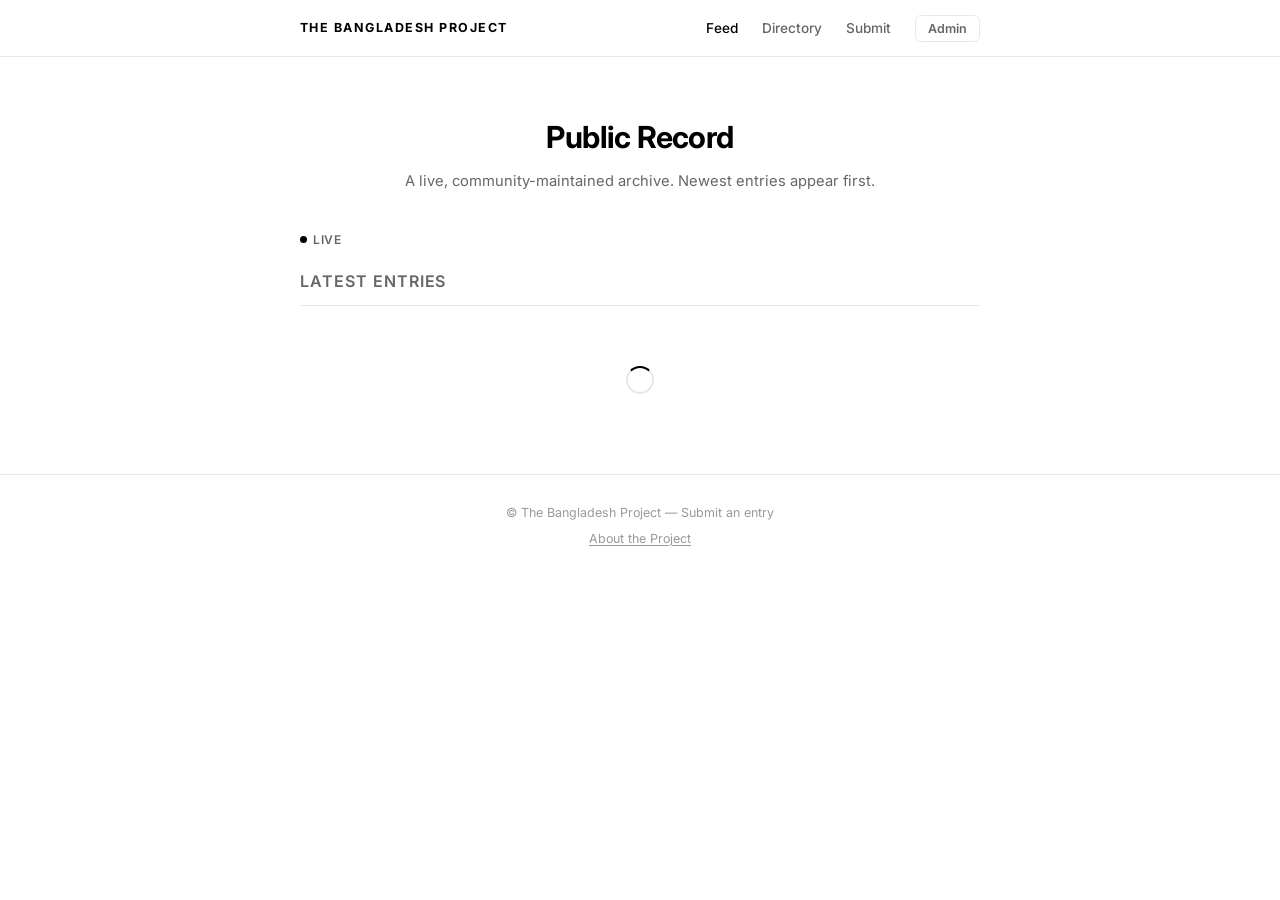
==== index.html @ 3606320d "Initial commit" ====
<!DOCTYPE html>
<html lang="en">

<head>
  <meta charset="UTF-8" />
  <meta name="viewport" content="width=device-width, initial-scale=1.0" />
  <title>The Bangladesh Project — Live Feed</title>
  <meta name="description" content="A public record. Browse the live feed or search the A–Z directory." />
  <link rel="stylesheet" href="style.css" />
</head>

<body>

  <!-- ── Navigation ─────────────────────────────────────────── -->
  <nav class="nav">
    <div class="nav-inner">
      <span class="nav-logo">The Bangladesh Project</span>
      <ul class="nav-links">
        <li><a href="index.html" class="active">Feed</a></li>
        <li><a href="directory.html">Directory</a></li>
        <li><a href="submit.html">Submit</a></li>
        <li><button class="nav-admin-btn" onclick="window.location.href='admin.html'">Admin</button></li>
      </ul>
    </div>
  </nav>

  <!-- ── Page Header ─────────────────────────────────────────── -->
  <div class="container">
    <div class="page-header">
      <h1>Public Record</h1>
      <p>A live, community-maintained archive. Newest entries appear first.</p>
    </div>

    <!-- ── Live Feed ─────────────────────────────────────────── -->
    <section id="feed">
      <div class="live-badge"><span class="live-dot"></span> Live &nbsp;<span id="live-count" style="font-size:.72rem;color:var(--subtle);font-weight:400"></span></div>
      <p class="section-title">Latest Entries</p>
      <div id="feed-list">
        <div class="loader">
          <div class="spinner"></div>
        </div>
      </div>
    </section>
  </div>

  <!-- ── Footer ────────────────────────────────────────────────── -->
  <footer>
    <div class="container" style="text-align:center">
      <div>© The Bangladesh Project &mdash; <a href="submit.html">Submit an entry</a></div>
      <div style="margin-top:6px">
        <button id="about-btn" style="background:none;border:none;font-family:inherit;font-size:inherit;color:var(--subtle);cursor:pointer;padding:0;text-decoration:underline;text-underline-offset:2px">About the Project</button>
      </div>
    </div>

  </footer>

  <!-- ── About Modal ────────────────────────────────────────── -->
  <div class="modal-overlay" id="about-overlay">
    <div class="modal" style="max-width:480px">
      <div class="modal-header">
        <div style="font-weight:700;font-size:1rem">About the Project</div>
        <button class="modal-close" id="about-close">&times;</button>
      </div>
      <div class="modal-body">
        <!-- ✏️ Edit your about text below -->
        <p style="font-size:.9rem;line-height:1.8;color:#333">
          The Bangladesh Project is a platform that documents and organizes publicly available online content, focusing
          on harmful or inappropriate behavior such as abusive comments, harassment, and misleading information.

          The purpose of the project is to keep a record of such activity in one place, making it easier to observe
          patterns and understand how this type of behavior appears and spreads online.

          Submissions are open, but all entries are reviewed before being added. Each entry represents a documented
          instance involving a specific individual and their public content.

          The project aims to create a structured archive of online behavior without unnecessary noise, keeping the
          focus on clarity and documentation.
        </p>
      </div>
    </div>
  </div>


  <!-- ── Post Detail Modal ─────────────────────────────────── -->
  <div class="modal-overlay" id="modal-overlay" role="dialog" aria-modal="true">
    <div class="modal" id="modal">
      <div class="modal-header">
        <div style="display:flex;align-items:baseline;gap:10px">
          <span
            style="font-size:.72rem;font-weight:700;letter-spacing:.06em;text-transform:uppercase;color:var(--subtle)">Entry</span>
          <span id="modal-time" style="font-size:.72rem;color:var(--subtle)"></span>
        </div>
        <button class="modal-close" id="modal-close" aria-label="Close">&times;</button>
      </div>
      <div class="modal-body">

        <!-- Name -->
        <div class="field-label">Name</div>
        <div id="modal-name" style="font-size:1.2rem;font-weight:700"></div>

        <!-- Culprit Image -->
        <div class="field-label">Culprit Image</div>
        <div class="modal-avatar-wrap" id="modal-avatar-wrap" style="display:none">
          <img class="modal-avatar" id="modal-avatar" src="" alt="" style="margin-bottom:0;cursor:zoom-in" />
        </div>
        <div id="modal-avatar-none" style="font-size:.8rem;color:var(--subtle);display:none">No image provided</div>

        <!-- Comment -->
        <div class="field-label">Comment</div>
        <div class="modal-comment" id="modal-comment"></div>

        <!-- Comment Screenshot -->
        <div class="field-label">Comment Screenshot</div>
        <div id="modal-img-wrap">
          <img class="modal-image" id="modal-img" src="" alt="comment screenshot" style="display:none;cursor:zoom-in" />
          <div id="modal-img-none" style="font-size:.8rem;color:var(--subtle);display:none">No screenshot provided</div>
        </div>

        <!-- Post Link -->
        <div class="field-label">Post Link</div>
        <div id="modal-postlink-wrap">
          <a id="modal-postlink" href="#" target="_blank" rel="noopener noreferrer" class="card-post-link"
            style="margin-top:0"></a>
          <div id="modal-postlink-none" style="font-size:.8rem;color:var(--subtle);display:none">No link provided</div>
        </div>

        <!-- Actions -->
        <div class="modal-actions" style="margin-top:20px">
          <button class="btn btn-outline btn-sm" id="copy-link-btn">🔗 Copy Link</button>
          <button class="btn btn-ghost btn-sm" id="report-btn">⚑ Report</button>
        </div>
      </div>
    </div>
  </div>

  <!-- ── Image Zoom Overlay ─────────────────────────────────── -->
  <div class="img-zoom-overlay" id="zoom-overlay">
    <img id="zoom-img" src="" alt="full size" />
  </div>

  <!-- ── Firebase ────────────────────────────────────────────── -->
  <script src="https://www.gstatic.com/firebasejs/9.22.2/firebase-app-compat.js"></script>
  <script src="https://www.gstatic.com/firebasejs/9.22.2/firebase-firestore-compat.js"></script>
  <script src="https://www.gstatic.com/firebasejs/9.22.2/firebase-auth-compat.js"></script>
  <script src="app.js"></script>

  <script>
    // ── State ───────────────────────────────────────────────────
    let currentPostId = null;
    let postsCache = {};

    // ── Feed ────────────────────────────────────────────────────
    const feedList = document.getElementById("feed-list");

    subscribeApprovedFeed(snapshot => {
      feedList.innerHTML = "";
      // Update live count
      const countEl = document.getElementById("live-count");
      if (countEl) countEl.textContent = snapshot.empty ? "" : `· ${snapshot.size} submission${snapshot.size === 1 ? "" : "s"}`;

      if (snapshot.empty) {
        feedList.innerHTML = '<p class="feed-empty">No entries yet. Be the first to <a href="submit.html">submit</a>.</p>';
        return;
      }
      snapshot.forEach(doc => {
        postsCache[doc.id] = doc.data();
        const card = buildCard(doc.id, doc.data());
        card.addEventListener("click", () => openModal(doc.id, doc.data()));
        feedList.appendChild(card);
      });
    });

    // ── Image Zoom ──────────────────────────────────────────────
    const zoomOverlay = document.getElementById("zoom-overlay");
    const zoomImg = document.getElementById("zoom-img");

    function openZoom(src) {
      zoomImg.src = src;
      zoomOverlay.classList.add("open");
    }
    function closeZoom() { zoomOverlay.classList.remove("open"); }

    zoomOverlay.addEventListener("click", closeZoom);
    document.addEventListener("keydown", e => { if (e.key === "Escape") { closeZoom(); closeModal(); } });

    // ── Modal ───────────────────────────────────────────────────
    const overlay = document.getElementById("modal-overlay");
    const closeBtn = document.getElementById("modal-close");
    const copyBtn = document.getElementById("copy-link-btn");
    const reportBtn = document.getElementById("report-btn");

    function openModal(id, data) {
      currentPostId = id;

      // Name + time
      document.getElementById("modal-name").textContent = data.name;
      document.getElementById("modal-time").textContent = formatTime(data.timestamp);

      // Culprit image
      const avatarWrap = document.getElementById("modal-avatar-wrap");
      const avatarNone = document.getElementById("modal-avatar-none");
      const avatar = document.getElementById("modal-avatar");
      if (data.image) {
        avatar.src = data.image;
        avatar.onerror = () => { avatarWrap.style.display = "none"; avatarNone.style.display = "block"; };
        avatarWrap.style.display = "inline-block";
        avatarNone.style.display = "none";
        // Zoom on click
        avatar.onclick = (e) => { e.stopPropagation(); openZoom(data.image); };
      } else {
        avatarWrap.style.display = "none";
        avatarNone.style.display = "block";
      }

      // Comment
      document.getElementById("modal-comment").textContent = data.comment;

      // Comment screenshot
      const imgEl = document.getElementById("modal-img");
      const imgNone = document.getElementById("modal-img-none");
      if (data.commentImage) {
        imgEl.src = data.commentImage;
        imgEl.style.display = "block";
        imgNone.style.display = "none";
        imgEl.onerror = () => { imgEl.style.display = "none"; imgNone.style.display = "block"; };
        imgEl.onclick = (e) => { e.stopPropagation(); openZoom(data.commentImage); };
      } else {
        imgEl.style.display = "none";
        imgNone.style.display = "block";
      }

      // Post link
      const linkEl = document.getElementById("modal-postlink");
      const linkNone = document.getElementById("modal-postlink-none");
      if (data.postLink) {
        linkEl.href = data.postLink;
        linkEl.textContent = "🔗 " + data.postLink;
        linkEl.style.display = "inline-flex";
        linkNone.style.display = "none";
      } else {
        linkEl.style.display = "none";
        linkNone.style.display = "block";
      }

      history.replaceState(null, "", `?post=${id}`);
      overlay.classList.add("open");
      document.body.style.overflow = "hidden";
    }

    function closeModal() {
      overlay.classList.remove("open");
      document.body.style.overflow = "";
      history.replaceState(null, "", window.location.pathname);
    }

    closeBtn.addEventListener("click", closeModal);
    overlay.addEventListener("click", e => { if (e.target === overlay) closeModal(); });

    copyBtn.addEventListener("click", () => {
      copyToClipboard(`${location.origin}${location.pathname}?post=${currentPostId}`);
    });

    reportBtn.addEventListener("click", async () => {
      if (!currentPostId) return;
      try {
        await reportPost(currentPostId);
        showToast("Report submitted. Thank you.");
        reportBtn.disabled = true;
        reportBtn.textContent = "✓ Reported";
      } catch { showToast("Failed to report."); }
    });

    // ── About Modal ──────────────────────────────────────────────
    const aboutOverlay = document.getElementById("about-overlay");
    const aboutClose = document.getElementById("about-close");
    document.getElementById("about-btn").addEventListener("click", () => {
      aboutOverlay.classList.add("open");
      document.body.style.overflow = "hidden";
    });
    aboutClose.addEventListener("click", () => {
      aboutOverlay.classList.remove("open");
      document.body.style.overflow = "";
    });
    aboutOverlay.addEventListener("click", e => {
      if (e.target === aboutOverlay) { aboutOverlay.classList.remove("open"); document.body.style.overflow = ""; }
    });


    // ── Deep link on load ────────────────────────────────────────
    window.addEventListener("load", () => {
      const postId = new URLSearchParams(location.search).get("post");
      if (postId) {
        setTimeout(() => {
          if (postsCache[postId]) openModal(postId, postsCache[postId]);
          else db.collection("posts").doc(postId).get()
            .then(doc => { if (doc.exists) openModal(doc.id, doc.data()); });
        }, 1500);
      }
    });
  </script>
</body>

</html>
---- style.css ----
/* ============================================================
   THE BANGLADESH PROJECT — style.css
   Design: Minimal B&W, Inter font, lots of whitespace
   ============================================================ */

@import url('https://fonts.googleapis.com/css2?family=Inter:wght@300;400;500;600;700&display=swap');

/* ── Reset & Base ─────────────────────────────────────────── */
*, *::before, *::after { box-sizing: border-box; margin: 0; padding: 0; }

:root {
  --bg:       #ffffff;
  --text:     #000000;
  --muted:    #666666;
  --subtle:   #999999;
  --card-bg:  #f5f5f5;
  --border:   #e8e8e8;
  --hover:    #f0f0f0;
  --radius:   10px;
  --shadow:   0 1px 4px rgba(0,0,0,.07);
  --shadow-h: 0 4px 16px rgba(0,0,0,.12);
  --font:     'Inter', Helvetica, Arial, sans-serif;
  --max-w:    720px;
  --transition: .18s ease;
}

html { font-size: 16px; scroll-behavior: smooth; }

body {
  font-family: var(--font);
  background: var(--bg);
  color: var(--text);
  line-height: 1.6;
  -webkit-font-smoothing: antialiased;
}

a { color: inherit; text-decoration: none; }
img { display: block; max-width: 100%; }
button { cursor: pointer; font-family: var(--font); }
input, textarea, select { font-family: var(--font); }

/* ── Layout ───────────────────────────────────────────────── */
.container {
  max-width: var(--max-w);
  margin: 0 auto;
  padding: 0 20px;
}

.wide-container {
  max-width: 1100px;
  margin: 0 auto;
  padding: 0 24px;
}

/* ── Navigation ───────────────────────────────────────────── */
.nav {
  position: sticky;
  top: 0;
  z-index: 100;
  background: rgba(255,255,255,.95);
  backdrop-filter: blur(8px);
  border-bottom: 1px solid var(--border);
}

.nav-inner {
  max-width: var(--max-w);
  margin: 0 auto;
  padding: 0 20px;
  height: 56px;
  display: flex;
  align-items: center;
  justify-content: space-between;
}

.nav-logo {
  font-size: .78rem;
  font-weight: 700;
  letter-spacing: .12em;
  text-transform: uppercase;
}

.nav-links {
  display: flex;
  gap: 24px;
  list-style: none;
}

.nav-links a {
  font-size: .85rem;
  font-weight: 500;
  color: var(--muted);
  transition: color var(--transition);
}
.nav-links a:hover, .nav-links a.active { color: var(--text); }

/* ── Page Header ──────────────────────────────────────────── */
.page-header {
  padding: 56px 0 32px;
  text-align: center;
}

.page-header h1 {
  font-size: 1.9rem;
  font-weight: 700;
  letter-spacing: -.02em;
  margin-bottom: 8px;
}

.page-header p {
  font-size: .92rem;
  color: var(--muted);
}

/* ── Section Titles ───────────────────────────────────────── */
.section-title {
  font-size: 1rem;
  font-weight: 600;
  letter-spacing: .06em;
  text-transform: uppercase;
  color: var(--muted);
  margin-bottom: 20px;
  padding-bottom: 10px;
  border-bottom: 1px solid var(--border);
}

/* ── Live Badge ───────────────────────────────────────────── */
.live-badge {
  display: inline-flex;
  align-items: center;
  gap: 6px;
  font-size: .75rem;
  font-weight: 600;
  letter-spacing: .05em;
  text-transform: uppercase;
  color: var(--muted);
  margin-bottom: 20px;
}
.live-dot {
  width: 7px; height: 7px;
  border-radius: 50%;
  background: #000;
  animation: pulse 2s infinite;
}
@keyframes pulse {
  0%, 100% { opacity: 1; }
  50%       { opacity: .3; }
}

/* ── Feed ─────────────────────────────────────────────────── */
#feed { padding-bottom: 40px; }

.feed-empty {
  text-align: center;
  padding: 60px 20px;
  color: var(--subtle);
  font-size: .9rem;
}

/* ── Post Card ────────────────────────────────────────────── */
.card {
  background: var(--bg);
  border: 1px solid var(--border);
  border-radius: var(--radius);
  padding: 20px;
  margin-bottom: 14px;
  cursor: pointer;
  transition: box-shadow var(--transition), border-color var(--transition);
}
.card:hover {
  box-shadow: var(--shadow-h);
  border-color: #ccc;
}

.card-header {
  display: flex;
  align-items: center;
  gap: 12px;
  margin-bottom: 12px;
}

.card-avatar {
  width: 44px;
  height: 44px;
  border-radius: 50%;
  object-fit: cover;
  flex-shrink: 0;
  border: 1px solid var(--border);
  background: var(--card-bg);
}

.card-avatar-placeholder {
  width: 44px;
  height: 44px;
  border-radius: 50%;
  background: var(--card-bg);
  border: 1px solid var(--border);
  flex-shrink: 0;
  display: flex;
  align-items: center;
  justify-content: center;
  font-size: 1.1rem;
  font-weight: 700;
  color: var(--muted);
}

.card-meta { flex: 1; min-width: 0; }

.card-name {
  font-size: 1rem;
  font-weight: 700;
  line-height: 1.2;
  white-space: nowrap;
  overflow: hidden;
  text-overflow: ellipsis;
}

.card-time {
  font-size: .75rem;
  color: var(--subtle);
  margin-top: 2px;
}

.card-comment {
  font-size: .9rem;
  line-height: 1.65;
  color: #222;
  white-space: pre-wrap;
  word-break: break-word;
}

.card-image {
  margin-top: 12px;
  border-radius: 8px;
  max-height: 320px;
  width: 100%;
  object-fit: cover;
  border: 1px solid var(--border);
}

/* ── A–Z Directory ────────────────────────────────────────── */
#directory {
  padding: 40px 0 60px;
  border-top: 1px solid var(--border);
  margin-top: 20px;
}

.alphabet-bar {
  display: flex;
  flex-wrap: wrap;
  gap: 4px;
  margin-bottom: 28px;
}

.alpha-btn {
  width: 34px;
  height: 34px;
  border: 1px solid var(--border);
  border-radius: 6px;
  background: var(--bg);
  font-size: .82rem;
  font-weight: 600;
  color: var(--muted);
  transition: background var(--transition), color var(--transition), border-color var(--transition);
}
.alpha-btn:hover, .alpha-btn.active {
  background: var(--text);
  color: var(--bg);
  border-color: var(--text);
}

.dir-results {
  display: grid;
  grid-template-columns: repeat(auto-fill, minmax(160px, 1fr));
  gap: 8px;
}

.dir-name-btn {
  background: var(--card-bg);
  border: 1px solid var(--border);
  border-radius: 8px;
  padding: 10px 14px;
  font-size: .85rem;
  font-weight: 500;
  text-align: left;
  color: var(--text);
  transition: background var(--transition), box-shadow var(--transition);
  overflow: hidden;
  text-overflow: ellipsis;
  white-space: nowrap;
}
.dir-name-btn:hover {
  background: var(--hover);
  box-shadow: var(--shadow);
}

.dir-empty {
  grid-column: 1/-1;
  text-align: center;
  padding: 32px;
  color: var(--subtle);
  font-size: .88rem;
}

/* ── Modal ────────────────────────────────────────────────── */
.modal-overlay {
  position: fixed;
  inset: 0;
  background: rgba(0,0,0,.45);
  z-index: 200;
  display: flex;
  align-items: center;
  justify-content: center;
  padding: 20px;
  opacity: 0;
  pointer-events: none;
  transition: opacity var(--transition);
}
.modal-overlay.open {
  opacity: 1;
  pointer-events: all;
}

.modal {
  background: var(--bg);
  border-radius: 14px;
  max-width: 560px;
  width: 100%;
  max-height: 90vh;
  overflow-y: auto;
  box-shadow: 0 20px 60px rgba(0,0,0,.2);
  transform: translateY(10px);
  transition: transform var(--transition);
}
.modal-overlay.open .modal { transform: translateY(0); }

.modal-header {
  padding: 20px 24px 0;
  display: flex;
  align-items: flex-start;
  justify-content: space-between;
  gap: 12px;
}

.modal-close {
  background: none;
  border: none;
  font-size: 1.4rem;
  color: var(--muted);
  line-height: 1;
  padding: 4px;
  flex-shrink: 0;
  transition: color var(--transition);
}
.modal-close:hover { color: var(--text); }

.modal-body { padding: 16px 24px 24px; }

.modal-avatar {
  width: 64px;
  height: 64px;
  border-radius: 50%;
  object-fit: cover;
  margin-bottom: 16px;
  border: 1px solid var(--border);
}

.modal-name { font-size: 1.3rem; font-weight: 700; margin-bottom: 4px; }

.modal-time { font-size: .78rem; color: var(--subtle); margin-bottom: 14px; }

.modal-comment {
  font-size: .92rem;
  line-height: 1.7;
  white-space: pre-wrap;
  word-break: break-word;
  color: #222;
}

.modal-image {
  width: 100%;
  border-radius: 8px;
  margin-top: 14px;
  border: 1px solid var(--border);
}

.modal-actions {
  display: flex;
  gap: 8px;
  margin-top: 20px;
  flex-wrap: wrap;
}

/* ── Buttons ──────────────────────────────────────────────── */
.btn {
  display: inline-flex;
  align-items: center;
  gap: 6px;
  padding: 9px 18px;
  border-radius: 8px;
  font-size: .84rem;
  font-weight: 600;
  border: 1px solid transparent;
  transition: background var(--transition), border-color var(--transition), color var(--transition);
}

.btn-primary {
  background: var(--text);
  color: var(--bg);
  border-color: var(--text);
}
.btn-primary:hover { background: #333; border-color: #333; }

.btn-outline {
  background: transparent;
  color: var(--text);
  border-color: var(--border);
}
.btn-outline:hover { background: var(--hover); border-color: #ccc; }

.btn-danger {
  background: transparent;
  color: #cc0000;
  border-color: #f0c0c0;
}
.btn-danger:hover { background: #fff0f0; }

.btn-ghost {
  background: none;
  border: none;
  color: var(--muted);
  padding: 8px 12px;
  font-size: .82rem;
}
.btn-ghost:hover { color: var(--text); }

.btn-sm { padding: 6px 12px; font-size: .78rem; }

/* ── Forms ────────────────────────────────────────────────── */
.form-card {
  background: var(--bg);
  border: 1px solid var(--border);
  border-radius: 14px;
  padding: 36px 40px;
  max-width: 520px;
  margin: 0 auto;
}

.form-group { margin-bottom: 20px; }

.form-group label {
  display: block;
  font-size: .84rem;
  font-weight: 600;
  margin-bottom: 6px;
  color: #333;
}

.form-group .hint {
  font-size: .76rem;
  color: var(--subtle);
  margin-top: 4px;
}

.form-control {
  width: 100%;
  padding: 10px 14px;
  border: 1px solid var(--border);
  border-radius: 8px;
  font-size: .9rem;
  color: var(--text);
  background: var(--bg);
  outline: none;
  transition: border-color var(--transition), box-shadow var(--transition);
}
.form-control:focus {
  border-color: #aaa;
  box-shadow: 0 0 0 3px rgba(0,0,0,.06);
}

textarea.form-control { resize: vertical; min-height: 110px; }

.form-optional {
  font-size: .75rem;
  color: var(--subtle);
  font-weight: 400;
  margin-left: 4px;
}

.upload-area {
  border: 1.5px dashed var(--border);
  border-radius: 8px;
  padding: 20px;
  text-align: center;
  background: var(--card-bg);
  transition: border-color var(--transition);
}
.upload-area:hover { border-color: #aaa; }
.upload-area input[type="file"] { display: none; }
.upload-label {
  font-size: .85rem;
  color: var(--muted);
  cursor: pointer;
}
.upload-preview {
  max-height: 140px;
  border-radius: 6px;
  margin: 0 auto 8px;
  object-fit: cover;
  display: none;
}

.alert {
  padding: 12px 16px;
  border-radius: 8px;
  font-size: .88rem;
  margin-bottom: 20px;
  display: none;
}
.alert-success { background: #f0f0f0; border: 1px solid #ddd; color: #111; }
.alert-error   { background: #fff0f0; border: 1px solid #f0c0c0; color: #cc0000; }
.alert.show { display: block; }

/* ── Admin Panel ──────────────────────────────────────────── */
.admin-layout {
  display: flex;
  min-height: 100vh;
}

.admin-sidebar {
  width: 220px;
  flex-shrink: 0;
  border-right: 1px solid var(--border);
  padding: 24px 0;
  position: sticky;
  top: 0;
  height: 100vh;
  overflow-y: auto;
}

.admin-sidebar-logo {
  padding: 0 20px 24px;
  font-size: .78rem;
  font-weight: 700;
  letter-spacing: .1em;
  text-transform: uppercase;
  border-bottom: 1px solid var(--border);
  margin-bottom: 12px;
}

.admin-nav { list-style: none; }



.admin-nav-btn {
  width: 100%;
  padding: 10px 20px;
  text-align: left;
  background: none;
  border: none;
  font-size: .88rem;
  font-weight: 500;
  color: var(--muted);
  transition: background var(--transition), color var(--transition);
  position: relative;
}
.admin-nav-btn:hover { background: var(--card-bg); color: var(--text); }
.admin-nav-btn.active { color: var(--text); font-weight: 700; background: var(--card-bg); }

.admin-nav-badge {
  position: absolute;
  right: 16px;
  top: 50%;
  transform: translateY(-50%);
  background: var(--text);
  color: var(--bg);
  font-size: .66rem;
  font-weight: 700;
  padding: 2px 6px;
  border-radius: 20px;
  min-width: 18px;
  text-align: center;
}

.admin-main {
  flex: 1;
  padding: 32px;
  overflow-y: auto;
}

.admin-header {
  display: flex;
  align-items: center;
  justify-content: space-between;
  margin-bottom: 28px;
}

.admin-header h1 { font-size: 1.3rem; font-weight: 700; }

.admin-search {
  display: flex;
  gap: 8px;
  margin-bottom: 20px;
}

.admin-search .form-control {
  max-width: 300px;
}

.admin-card {
  background: var(--bg);
  border: 1px solid var(--border);
  border-radius: var(--radius);
  padding: 18px 20px;
  margin-bottom: 12px;
  display: flex;
  gap: 14px;
  align-items: flex-start;
}
.admin-card:hover { box-shadow: var(--shadow); }

.admin-card-avatar {
  width: 48px;
  height: 48px;
  border-radius: 50%;
  object-fit: cover;
  flex-shrink: 0;
  border: 1px solid var(--border);
  background: var(--card-bg);
}

.admin-card-body { flex: 1; min-width: 0; }

.admin-card-name {
  font-size: .95rem;
  font-weight: 700;
  margin-bottom: 4px;
}

.admin-card-comment {
  font-size: .83rem;
  color: var(--muted);
  margin-bottom: 10px;
  white-space: pre-wrap;
  word-break: break-word;
}

.admin-card-image {
  max-height: 120px;
  border-radius: 6px;
  margin-bottom: 10px;
  object-fit: cover;
  border: 1px solid var(--border);
}

.admin-card-meta {
  font-size: .75rem;
  color: var(--subtle);
  margin-bottom: 10px;
}

.admin-card-actions { display: flex; gap: 6px; flex-wrap: wrap; }

/* Badge */
.badge {
  display: inline-block;
  padding: 2px 8px;
  border-radius: 20px;
  font-size: .7rem;
  font-weight: 600;
  text-transform: uppercase;
  letter-spacing: .04em;
}
.badge-pending  { background: #f5f5f5; color: #666; border: 1px solid #ddd; }
.badge-approved { background: #000; color: #fff; }

/* Auth screen */
.auth-screen {
  min-height: 100vh;
  display: flex;
  align-items: center;
  justify-content: center;
  padding: 20px;
}

/* ── Toast ────────────────────────────────────────────────── */
.toast-container {
  position: fixed;
  bottom: 24px;
  right: 24px;
  z-index: 500;
  display: flex;
  flex-direction: column;
  gap: 8px;
}

.toast {
  background: var(--text);
  color: var(--bg);
  padding: 12px 18px;
  border-radius: 8px;
  font-size: .85rem;
  font-weight: 500;
  box-shadow: 0 4px 16px rgba(0,0,0,.2);
  animation: slideIn .2s ease;
}

@keyframes slideIn {
  from { transform: translateX(20px); opacity: 0; }
  to   { transform: translateX(0);    opacity: 1; }
}

/* ── Loader ───────────────────────────────────────────────── */
.loader {
  display: flex;
  justify-content: center;
  padding: 40px;
}
.spinner {
  width: 28px; height: 28px;
  border: 2.5px solid var(--border);
  border-top-color: var(--text);
  border-radius: 50%;
  animation: spin .7s linear infinite;
}
@keyframes spin { to { transform: rotate(360deg); } }

/* ── Divider ──────────────────────────────────────────────── */
.divider { height: 1px; background: var(--border); margin: 32px 0; }

/* ── Footer ───────────────────────────────────────────────── */
footer {
  border-top: 1px solid var(--border);
  padding: 28px 20px;
  text-align: center;
  font-size: .78rem;
  color: var(--subtle);
}

/* ── Media queries ────────────────────────────────────────── */
@media (max-width: 640px) {
  .nav-inner { padding: 0 16px; }
  .page-header { padding: 36px 0 24px; }
  .page-header h1 { font-size: 1.5rem; }
  .form-card { padding: 24px 20px; }
  .admin-layout { flex-direction: column; }
  .admin-sidebar { width: 100%; height: auto; position: static; border-right: none; border-bottom: 1px solid var(--border); padding: 12px 0; }
  .admin-sidebar-logo { padding: 0 16px 12px; }
  .admin-nav { display: flex; overflow-x: auto; padding: 0 8px; gap: 4px; }
  .admin-nav-btn { white-space: nowrap; padding: 8px 14px; }
  .admin-nav-badge { position: static; transform: none; margin-left: 4px; }
  .admin-main { padding: 20px 16px; }
  .dir-results { grid-template-columns: repeat(auto-fill, minmax(130px, 1fr)); }
  .modal { border-radius: 0; max-height: 100vh; align-self: flex-end; }
  .modal-overlay { align-items: flex-end; padding: 0; }
}

/* ── Admin Nav Button (top-right) ─────────────────────────── */
.nav-admin-btn {
  font-size: .78rem;
  font-weight: 600;
  color: var(--muted);
  background: none;
  border: 1px solid var(--border);
  border-radius: 6px;
  padding: 5px 12px;
  cursor: pointer;
  transition: color var(--transition), border-color var(--transition), background var(--transition);
  font-family: var(--font);
}
.nav-admin-btn:hover { color: var(--text); border-color: #aaa; background: var(--hover); }

/* ── Card Post Link ───────────────────────────────────────── */
.card-post-link {
  display: inline-flex;
  align-items: center;
  gap: 5px;
  margin-top: 10px;
  font-size: .78rem;
  color: var(--muted);
  word-break: break-all;
  transition: color var(--transition);
  text-decoration: underline;
  text-underline-offset: 2px;
}
.card-post-link:hover { color: var(--text); }

/* ── Directory Page ───────────────────────────────────────── */
.directory-layout {
  display: flex;
  max-width: 820px;
  margin: 0 auto;
  padding: 0 20px;
  gap: 0;
  position: relative;
}

.dir-main { flex: 1; padding-bottom: 80px; padding-right: 36px; }

/* ── Vertical Alpha Strip (contacts-style) ────────────────── */
.alpha-strip {
  position: fixed;
  right: 8px;
  top: 50%;
  transform: translateY(-50%);
  display: flex;
  flex-direction: column;
  align-items: center;
  gap: 1px;
  z-index: 50;
  user-select: none;
  -webkit-user-select: none;
  touch-action: none;
}

.alpha-strip-letter {
  width: 22px;
  height: 22px;
  display: flex;
  align-items: center;
  justify-content: center;
  font-size: .65rem;
  font-weight: 700;
  color: var(--muted);
  border-radius: 4px;
  cursor: pointer;
  transition: background var(--transition), color var(--transition), transform .1s ease;
  position: relative;
}
.alpha-strip-letter:hover,
.alpha-strip-letter.touching {
  background: var(--text);
  color: var(--bg);
  transform: scale(1.15);
}

/* Floating letter bubble shown while dragging */
.alpha-bubble {
  position: fixed;
  right: 50px;
  width: 52px;
  height: 52px;
  border-radius: 50% 50% 50% 0;
  background: var(--text);
  color: var(--bg);
  display: flex;
  align-items: center;
  justify-content: center;
  font-size: 1.4rem;
  font-weight: 700;
  pointer-events: none;
  z-index: 300;
  transform: scale(0);
  transition: transform .15s cubic-bezier(.34,1.56,.64,1), top .08s ease;
  box-shadow: 0 4px 16px rgba(0,0,0,.25);
}
.alpha-bubble.visible { transform: scale(1); }

/* ── Directory Letter Section ─────────────────────────────── */
.dir-letter-section { margin-bottom: 8px; }

.dir-letter-header {
  position: sticky;
  top: 56px;  /* below nav */
  background: var(--bg);
  padding: 10px 0 6px;
  font-size: 1.1rem;
  font-weight: 800;
  border-bottom: 2px solid var(--text);
  margin-bottom: 8px;
  z-index: 10;
  letter-spacing: -.01em;
}

.dir-name-row {
  display: flex;
  align-items: center;
  gap: 10px;
  padding: 10px 12px;
  border-radius: 8px;
  cursor: pointer;
  transition: background var(--transition);
}
.dir-name-row:hover { background: var(--card-bg); }

.dir-name-avatar {
  width: 36px;
  height: 36px;
  border-radius: 50%;
  object-fit: cover;
  flex-shrink: 0;
  border: 1px solid var(--border);
  background: var(--card-bg);
}
.dir-name-initial {
  width: 36px;
  height: 36px;
  border-radius: 50%;
  background: var(--card-bg);
  border: 1px solid var(--border);
  flex-shrink: 0;
  display: flex;
  align-items: center;
  justify-content: center;
  font-weight: 700;
  font-size: .9rem;
  color: var(--muted);
}

.dir-name-text {
  font-size: .9rem;
  font-weight: 500;
  flex: 1;
}
.dir-name-count {
  font-size: .72rem;
  color: var(--subtle);
}

.dir-empty-letter {
  padding: 8px 12px;
  font-size: .82rem;
  color: var(--subtle);
}

/* search in directory */
.dir-search-wrap {
  position: sticky;
  top: 56px;
  z-index: 20;
  background: var(--bg);
  padding: 12px 0;
  margin-bottom: 8px;
  border-bottom: 1px solid var(--border);
}
.dir-search-wrap .form-control {
  max-width: 100%;
  background: var(--card-bg);
  border-color: var(--border);
}

@media (max-width: 640px) {
  .alpha-strip { right: 4px; }
  .alpha-strip-letter { width: 16px; height: 16px; font-size: .55rem; }
  .alpha-bubble { right: 32px; }
  .dir-main { padding-right: 28px; }
}

/* ── Modal Field Labels ───────────────────────────────────── */
.field-label {
  font-size: .68rem;
  font-weight: 700;
  letter-spacing: .08em;
  text-transform: uppercase;
  color: var(--subtle);
  margin-bottom: 4px;
  margin-top: 16px;
}
.field-label:first-child { margin-top: 0; }

/* ── Culprit Avatar — clickable ───────────────────────────── */
.modal-avatar-wrap {
  display: inline-block;
  cursor: zoom-in;
  position: relative;
}
.modal-avatar-wrap::after {
  content: "⊕";
  position: absolute;
  bottom: 2px;
  right: 2px;
  font-size: .7rem;
  background: var(--text);
  color: var(--bg);
  border-radius: 50%;
  width: 16px;
  height: 16px;
  display: flex;
  align-items: center;
  justify-content: center;
  opacity: 0;
  transition: opacity var(--transition);
}
.modal-avatar-wrap:hover::after { opacity: 1; }

/* ── Image Zoom Overlay (Instagram style) ─────────────────── */
.img-zoom-overlay {
  position: fixed;
  inset: 0;
  background: rgba(0,0,0,.92);
  z-index: 400;
  display: flex;
  align-items: center;
  justify-content: center;
  padding: 20px;
  opacity: 0;
  pointer-events: none;
  transition: opacity .2s ease;
  cursor: zoom-out;
}
.img-zoom-overlay.open {
  opacity: 1;
  pointer-events: all;
}
.img-zoom-overlay img {
  max-width: 94vw;
  max-height: 94vh;
  object-fit: contain;
  border-radius: 4px;
  box-shadow: 0 8px 40px rgba(0,0,0,.6);
  transform: scale(.92);
  transition: transform .2s cubic-bezier(.34,1.56,.64,1);
}
.img-zoom-overlay.open img { transform: scale(1); }

/* ── About Section (footer) ──────────────────────────────── */
.about-section {
  border-top: 1px solid var(--border);
  padding: 48px 20px 60px;
  max-width: var(--max-w);
  margin: 0 auto;
}
.about-section h2 {
  font-size: 1rem;
  font-weight: 700;
  letter-spacing: .06em;
  text-transform: uppercase;
  color: var(--muted);
  margin-bottom: 14px;
}
.about-section p {
  font-size: .88rem;
  line-height: 1.75;
  color: #444;
  max-width: 520px;
}
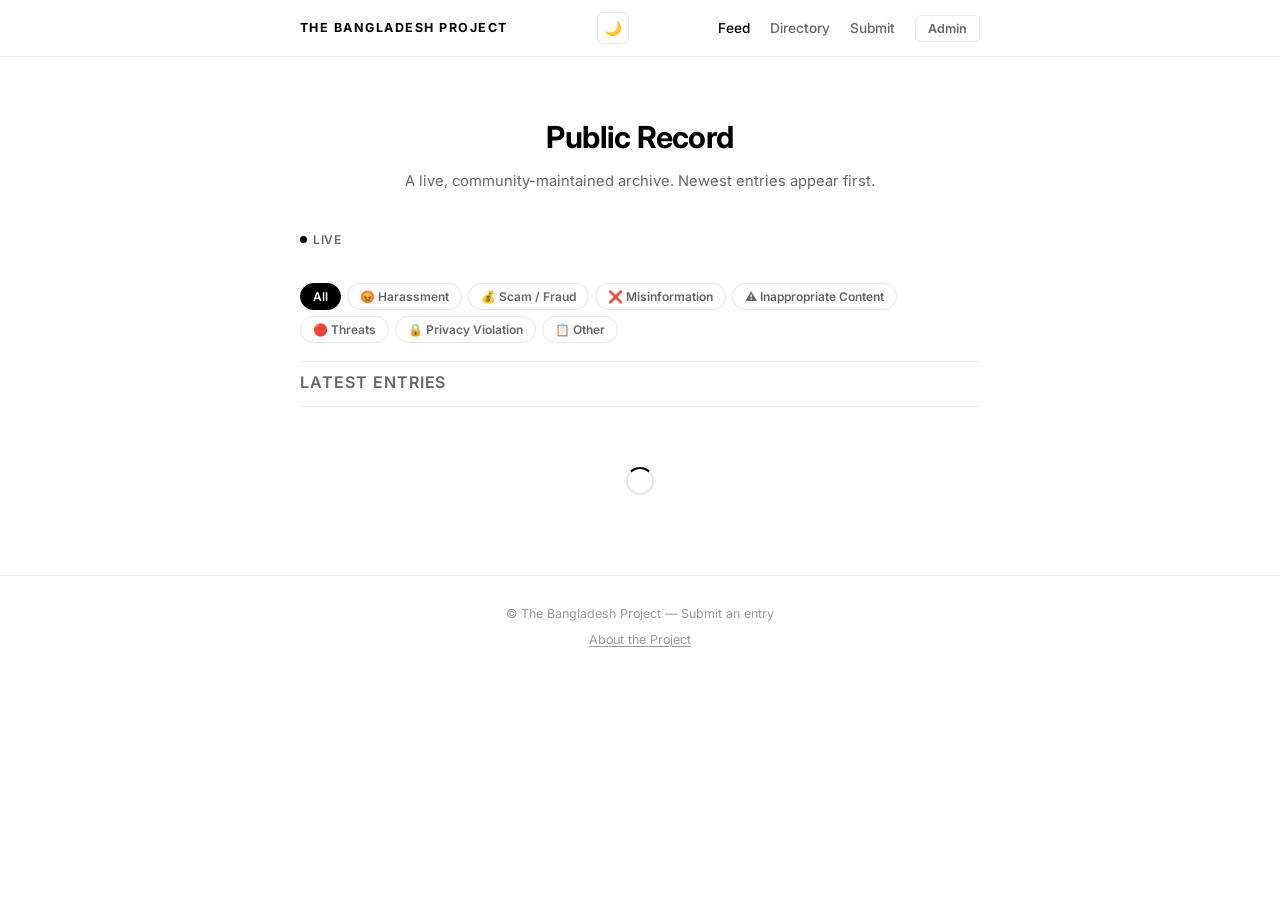
==== commit 2bb36cc9: "Website Revamp - lots of new features added" ====
--- a/index.html
+++ b/index.html
@@ -1,303 +1,489 @@
 <!DOCTYPE html>
 <html lang="en">
-
 <head>
   <meta charset="UTF-8" />
   <meta name="viewport" content="width=device-width, initial-scale=1.0" />
   <title>The Bangladesh Project — Live Feed</title>
   <meta name="description" content="A public record. Browse the live feed or search the A–Z directory." />
   <link rel="stylesheet" href="style.css" />
+  <script>
+    // apply theme immediately to prevent flash
+    (function(){ document.documentElement.setAttribute("data-theme", localStorage.getItem("tbp-theme")||"light"); })();
+  </script>
 </head>
-
 <body>
 
-  <!-- ── Navigation ─────────────────────────────────────────── -->
-  <nav class="nav">
-    <div class="nav-inner">
-      <span class="nav-logo">The Bangladesh Project</span>
-      <ul class="nav-links">
-        <li><a href="index.html" class="active">Feed</a></li>
-        <li><a href="directory.html">Directory</a></li>
-        <li><a href="submit.html">Submit</a></li>
-        <li><button class="nav-admin-btn" onclick="window.location.href='admin.html'">Admin</button></li>
-      </ul>
-    </div>
-  </nav>
-
-  <!-- ── Page Header ─────────────────────────────────────────── -->
-  <div class="container">
-    <div class="page-header">
-      <h1>Public Record</h1>
-      <p>A live, community-maintained archive. Newest entries appear first.</p>
-    </div>
-
-    <!-- ── Live Feed ─────────────────────────────────────────── -->
-    <section id="feed">
-      <div class="live-badge"><span class="live-dot"></span> Live &nbsp;<span id="live-count" style="font-size:.72rem;color:var(--subtle);font-weight:400"></span></div>
-      <p class="section-title">Latest Entries</p>
-      <div id="feed-list">
-        <div class="loader">
-          <div class="spinner"></div>
+<!-- ── Navigation ─────────────────────────────────────────── -->
+<nav class="nav">
+  <div class="nav-inner">
+    <span class="nav-logo">The Bangladesh Project</span>
+    <div style="display:flex;align-items:center;gap:8px">
+      <button class="theme-toggle-btn" id="theme-toggle" onclick="toggleTheme()" aria-label="Toggle theme">🌙</button>
+      <button class="nav-hamburger" id="hamburger" aria-label="Menu" onclick="toggleNav()">☰</button>
+    </div>
+    <ul class="nav-links" id="nav-links">
+      <li><a href="index.html" class="active">Feed</a></li>
+      <li><a href="directory.html">Directory</a></li>
+      <li><a href="submit.html">Submit</a></li>
+      <li><button class="nav-admin-btn" onclick="window.location.href='admin.html'">Admin</button></li>
+    </ul>
+  </div>
+</nav>
+
+<!-- ── Page Header ─────────────────────────────────────────── -->
+<div class="container">
+  <div class="page-header">
+    <h1>Public Record</h1>
+    <p>A live, community-maintained archive. Newest entries appear first.</p>
+  </div>
+
+  <!-- ── Live Feed ─────────────────────────────────────────── -->
+  <section id="feed">
+    <div class="live-badge">
+      <span class="live-dot"></span> Live &nbsp;
+      <span id="live-count" style="font-size:.72rem;color:var(--subtle);font-weight:400"></span>
+    </div>
+
+    <!-- Tag filter bar -->
+    <div class="tag-filter-bar" id="tag-filter-bar">
+      <button class="tag-filter-btn active" data-tag="all">All</button>
+    </div>
+
+    <p class="section-title">Latest Entries</p>
+    <div id="feed-list">
+      <div class="loader"><div class="spinner"></div></div>
+    </div>
+  </section>
+</div>
+
+<!-- ── Footer ────────────────────────────────────────────────── -->
+<footer>
+  <div class="container" style="text-align:center">
+    <div>© The Bangladesh Project &mdash; <a href="submit.html">Submit an entry</a></div>
+    <div style="margin-top:6px">
+      <button id="about-btn" style="background:none;border:none;font-family:inherit;font-size:inherit;color:var(--subtle);cursor:pointer;padding:0;text-decoration:underline;text-underline-offset:2px">About the Project</button>
+    </div>
+  </div>
+</footer>
+
+<!-- ── About Modal ────────────────────────────────────────── -->
+<div class="modal-overlay" id="about-overlay">
+  <div class="modal" style="max-width:480px">
+    <div class="modal-header">
+      <div style="font-weight:700;font-size:1rem">About the Project</div>
+      <button class="modal-close" id="about-close">&times;</button>
+    </div>
+    <div class="modal-body">
+      <p style="font-size:.9rem;line-height:1.8;color:#333">
+        The Bangladesh Project is a platform that documents and organizes publicly available online content, focusing
+        on harmful or inappropriate behavior such as abusive comments, harassment, and misleading information.
+        The purpose of the project is to keep a record of such activity in one place, making it easier to observe
+        patterns and understand how this type of behavior appears and spreads online.
+        Submissions are open, but all entries are reviewed before being added. Each entry represents a documented
+        instance involving a specific individual and their public content.
+        The project aims to create a structured archive of online behavior without unnecessary noise, keeping the
+        focus on clarity and documentation.
+      </p>
+    </div>
+  </div>
+</div>
+
+<!-- ── Post Detail Modal ─────────────────────────────────── -->
+<div class="modal-overlay" id="modal-overlay" role="dialog" aria-modal="true">
+  <div class="modal" id="modal">
+    <div class="modal-header">
+      <div style="display:flex;align-items:baseline;gap:10px">
+        <span style="font-size:.72rem;font-weight:700;letter-spacing:.06em;text-transform:uppercase;color:var(--subtle)">Entry</span>
+        <span id="modal-time" style="font-size:.72rem;color:var(--subtle)"></span>
+      </div>
+      <button class="modal-close" id="modal-close" aria-label="Close">&times;</button>
+    </div>
+    <div class="modal-body">
+
+      <!-- Name -->
+      <div class="field-label">Name</div>
+      <div id="modal-name" style="font-size:1.2rem;font-weight:700"></div>
+
+      <!-- Profile Link -->
+      <div class="field-label">Profile Link</div>
+      <div id="modal-profilelink-wrap">
+        <a id="modal-profilelink" href="#" target="_blank" rel="noopener noreferrer" class="card-post-link" style="margin-top:0"></a>
+        <div id="modal-profilelink-none" style="font-size:.8rem;color:var(--subtle);display:none">No link provided</div>
+      </div>
+
+      <!-- Tag -->
+      <div class="field-label">Category</div>
+      <div id="modal-tag-wrap" style="margin-bottom:2px"></div>
+
+      <!-- Culprit Image -->
+      <div class="field-label">Culprit Image</div>
+      <div class="modal-avatar-wrap" id="modal-avatar-wrap" style="display:none">
+        <img class="modal-avatar" id="modal-avatar" src="" alt="" style="margin-bottom:0;cursor:zoom-in" />
+      </div>
+      <div id="modal-avatar-none" style="font-size:.8rem;color:var(--subtle);display:none">No image provided</div>
+
+      <!-- Comment -->
+      <div class="field-label">Comment</div>
+      <div class="modal-comment" id="modal-comment"></div>
+
+      <!-- Comment Screenshot -->
+      <div class="field-label">Comment Screenshot</div>
+      <div id="modal-img-wrap">
+        <img class="modal-image" id="modal-img" src="" alt="comment screenshot" style="display:none;cursor:zoom-in" />
+        <div id="modal-img-none" style="font-size:.8rem;color:var(--subtle);display:none">No screenshot provided</div>
+      </div>
+
+      <!-- Post Link -->
+      <div class="field-label">Post Link</div>
+      <div id="modal-postlink-wrap">
+        <a id="modal-postlink" href="#" target="_blank" rel="noopener noreferrer" class="card-post-link" style="margin-top:0"></a>
+        <div id="modal-postlink-none" style="font-size:.8rem;color:var(--subtle);display:none">No link provided</div>
+      </div>
+
+      <!-- Actions -->
+      <div class="modal-actions" style="margin-top:20px">
+        <button class="btn btn-outline btn-sm" id="copy-link-btn">🔗 Copy Link</button>
+        <button class="btn btn-ghost btn-sm" id="report-btn">⚑ Report</button>
+      </div>
+
+      <!-- Comments Section -->
+      <div class="comments-section" id="comments-section">
+        <div class="comments-header">Comments</div>
+        <div id="comments-list"><div class="comments-loader"><div class="spinner" style="width:20px;height:20px;border-width:2px"></div></div></div>
+
+        <!-- Auth / input -->
+        <div class="comment-input-section">
+          <!-- Not signed in -->
+          <div class="comment-auth-prompt" id="comment-auth-prompt">
+            <span>Sign in with Google to leave a comment</span>
+            <button class="btn btn-outline btn-sm" id="google-signin-btn">Sign in with Google</button>
+          </div>
+          <!-- Signed in -->
+          <div id="comment-form-wrap" style="display:none">
+            <div class="comment-user-row">
+              <img id="comment-user-photo" src="" alt="" class="comment-avatar" style="width:32px;height:32px" onerror="this.style.display='none'" />
+              <div class="comment-textarea-wrap">
+                <textarea id="comment-input" placeholder="Add a comment…" maxlength="1000"></textarea>
+                <div class="comment-actions-row">
+                  <span class="comment-signed-as" id="comment-user-name"></span>
+                  <div style="display:flex;gap:6px">
+                    <button class="btn btn-ghost btn-sm" id="sign-out-comment-btn">Sign out</button>
+                    <button class="btn btn-primary btn-sm" id="post-comment-btn">Post</button>
+                  </div>
+                </div>
+              </div>
+            </div>
+          </div>
         </div>
       </div>
-    </section>
+
+    </div>
   </div>
-
-  <!-- ── Footer ────────────────────────────────────────────────── -->
-  <footer>
-    <div class="container" style="text-align:center">
-      <div>© The Bangladesh Project &mdash; <a href="submit.html">Submit an entry</a></div>
-      <div style="margin-top:6px">
-        <button id="about-btn" style="background:none;border:none;font-family:inherit;font-size:inherit;color:var(--subtle);cursor:pointer;padding:0;text-decoration:underline;text-underline-offset:2px">About the Project</button>
-      </div>
-    </div>
-
-  </footer>
-
-  <!-- ── About Modal ────────────────────────────────────────── -->
-  <div class="modal-overlay" id="about-overlay">
-    <div class="modal" style="max-width:480px">
-      <div class="modal-header">
-        <div style="font-weight:700;font-size:1rem">About the Project</div>
-        <button class="modal-close" id="about-close">&times;</button>
-      </div>
-      <div class="modal-body">
-        <!-- ✏️ Edit your about text below -->
-        <p style="font-size:.9rem;line-height:1.8;color:#333">
-          The Bangladesh Project is a platform that documents and organizes publicly available online content, focusing
-          on harmful or inappropriate behavior such as abusive comments, harassment, and misleading information.
-
-          The purpose of the project is to keep a record of such activity in one place, making it easier to observe
-          patterns and understand how this type of behavior appears and spreads online.
-
-          Submissions are open, but all entries are reviewed before being added. Each entry represents a documented
-          instance involving a specific individual and their public content.
-
-          The project aims to create a structured archive of online behavior without unnecessary noise, keeping the
-          focus on clarity and documentation.
-        </p>
-      </div>
-    </div>
-  </div>
-
-
-  <!-- ── Post Detail Modal ─────────────────────────────────── -->
-  <div class="modal-overlay" id="modal-overlay" role="dialog" aria-modal="true">
-    <div class="modal" id="modal">
-      <div class="modal-header">
-        <div style="display:flex;align-items:baseline;gap:10px">
-          <span
-            style="font-size:.72rem;font-weight:700;letter-spacing:.06em;text-transform:uppercase;color:var(--subtle)">Entry</span>
-          <span id="modal-time" style="font-size:.72rem;color:var(--subtle)"></span>
+</div>
+
+<!-- ── Image Zoom Overlay ─────────────────────────────────── -->
+<div class="img-zoom-overlay" id="zoom-overlay">
+  <img id="zoom-img" src="" alt="full size" />
+</div>
+
+<!-- ── Firebase ────────────────────────────────────────────── -->
+<script src="https://www.gstatic.com/firebasejs/9.22.2/firebase-app-compat.js"></script>
+<script src="https://www.gstatic.com/firebasejs/9.22.2/firebase-firestore-compat.js"></script>
+<script src="https://www.gstatic.com/firebasejs/9.22.2/firebase-auth-compat.js"></script>
+<script src="app.js"></script>
+
+<script>
+// ── Theme init ──────────────────────────────────────────────
+applyTheme();
+
+// ── Nav hamburger ───────────────────────────────────────────
+function toggleNav() {
+  document.getElementById("nav-links").classList.toggle("open");
+}
+document.addEventListener("click", e => {
+  const links  = document.getElementById("nav-links");
+  const burger = document.getElementById("hamburger");
+  if (links.classList.contains("open") && !links.contains(e.target) && e.target !== burger) {
+    links.classList.remove("open");
+  }
+});
+
+// ── Tag filter bar ──────────────────────────────────────────
+const filterBar = document.getElementById("tag-filter-bar");
+TAGS.forEach(t => {
+  const btn = document.createElement("button");
+  btn.className    = "tag-filter-btn";
+  btn.dataset.tag  = t.id;
+  btn.textContent  = `${t.emoji} ${t.label}`;
+  filterBar.appendChild(btn);
+});
+filterBar.addEventListener("click", e => {
+  const btn = e.target.closest(".tag-filter-btn");
+  if (!btn) return;
+  document.querySelectorAll(".tag-filter-btn").forEach(b => b.classList.remove("active"));
+  btn.classList.add("active");
+  switchFeed(btn.dataset.tag);
+});
+
+// ── Feed subscription ───────────────────────────────────────
+let currentPostId  = null;
+let postsCache     = {};
+let feedUnsub      = null;
+let commentsUnsub  = null;
+
+const feedList = document.getElementById("feed-list");
+
+function switchFeed(tag) {
+  if (feedUnsub) feedUnsub();
+  feedList.innerHTML = '<div class="loader"><div class="spinner"></div></div>';
+  const handler = snapshot => {
+    feedList.innerHTML = "";
+    const countEl = document.getElementById("live-count");
+    if (countEl) countEl.textContent = snapshot.empty ? "" : `· ${snapshot.size} submission${snapshot.size === 1 ? "" : "s"}`;
+    if (snapshot.empty) {
+      feedList.innerHTML = '<p class="feed-empty">No entries found.</p>';
+      return;
+    }
+    snapshot.forEach(doc => {
+      postsCache[doc.id] = doc.data();
+      const card = buildCard(doc.id, doc.data());
+      card.addEventListener("click", () => openModal(doc.id, doc.data()));
+      feedList.appendChild(card);
+    });
+  };
+  feedUnsub = (tag === "all")
+    ? subscribeApprovedFeed(handler)
+    : subscribeApprovedByTag(tag, handler);
+}
+switchFeed("all");
+
+// ── Image Zoom ──────────────────────────────────────────────
+const zoomOverlay = document.getElementById("zoom-overlay");
+const zoomImg     = document.getElementById("zoom-img");
+function openZoom(src) { zoomImg.src = src; zoomOverlay.classList.add("open"); }
+function closeZoom()   { zoomOverlay.classList.remove("open"); }
+zoomOverlay.addEventListener("click", closeZoom);
+document.addEventListener("keydown", e => { if (e.key === "Escape") { closeZoom(); closeModal(); closeAbout(); } });
+
+// ── Modal ───────────────────────────────────────────────────
+const overlay   = document.getElementById("modal-overlay");
+const closeBtn  = document.getElementById("modal-close");
+const copyBtn   = document.getElementById("copy-link-btn");
+const reportBtn = document.getElementById("report-btn");
+
+function openModal(id, data) {
+  currentPostId = id;
+
+  // Name + time
+  document.getElementById("modal-name").textContent = data.name;
+  document.getElementById("modal-time").textContent = formatTime(data.timestamp);
+
+  // Profile link
+  const profileLinkEl   = document.getElementById("modal-profilelink");
+  const profileLinkNone = document.getElementById("modal-profilelink-none");
+  if (data.profileLink) {
+    profileLinkEl.href = data.profileLink;
+    profileLinkEl.textContent = "👤 " + data.profileLink;
+    profileLinkEl.style.display = "inline-flex";
+    profileLinkNone.style.display = "none";
+  } else {
+    profileLinkEl.style.display = "none";
+    profileLinkNone.style.display = "block";
+  }
+
+  // Tag
+  const tagWrap = document.getElementById("modal-tag-wrap");
+  if (data.tag) {
+    const t = getTagInfo(data.tag);
+    tagWrap.innerHTML = `<span class="tag-badge tag-${esc(t.id)}">${t.emoji} ${esc(t.label)}</span>`;
+  } else {
+    tagWrap.innerHTML = `<span style="font-size:.8rem;color:var(--subtle)">Uncategorised</span>`;
+  }
+
+  // Avatar
+  const avatarWrap = document.getElementById("modal-avatar-wrap");
+  const avatarNone = document.getElementById("modal-avatar-none");
+  const avatar     = document.getElementById("modal-avatar");
+  if (data.image) {
+    avatar.src = data.image;
+    avatar.onerror = () => { avatarWrap.style.display = "none"; avatarNone.style.display = "block"; };
+    avatarWrap.style.display = "inline-block";
+    avatarNone.style.display = "none";
+    avatar.onclick = e => { e.stopPropagation(); openZoom(data.image); };
+  } else {
+    avatarWrap.style.display = "none";
+    avatarNone.style.display = "block";
+  }
+
+  // Comment
+  document.getElementById("modal-comment").textContent = data.comment;
+
+  // Screenshot
+  const imgEl   = document.getElementById("modal-img");
+  const imgNone = document.getElementById("modal-img-none");
+  if (data.commentImage) {
+    imgEl.src = data.commentImage;
+    imgEl.style.display = "block";
+    imgNone.style.display = "none";
+    imgEl.onerror = () => { imgEl.style.display = "none"; imgNone.style.display = "block"; };
+    imgEl.onclick = e => { e.stopPropagation(); openZoom(data.commentImage); };
+  } else {
+    imgEl.style.display = "none";
+    imgNone.style.display = "block";
+  }
+
+  // Post link
+  const linkEl   = document.getElementById("modal-postlink");
+  const linkNone = document.getElementById("modal-postlink-none");
+  if (data.postLink) {
+    linkEl.href = data.postLink;
+    linkEl.textContent = "🔗 " + data.postLink;
+    linkEl.style.display = "inline-flex";
+    linkNone.style.display = "none";
+  } else {
+    linkEl.style.display = "none";
+    linkNone.style.display = "block";
+  }
+
+  // Report button state
+  reportBtn.disabled   = false;
+  reportBtn.textContent = "⚑ Report";
+
+  // Load comments
+  loadComments(id);
+
+  history.replaceState(null, "", `?post=${id}`);
+  overlay.classList.add("open");
+  document.body.style.overflow = "hidden";
+}
+
+function closeModal() {
+  overlay.classList.remove("open");
+  document.body.style.overflow = "";
+  history.replaceState(null, "", window.location.pathname);
+  if (commentsUnsub) { commentsUnsub(); commentsUnsub = null; }
+}
+
+closeBtn.addEventListener("click", closeModal);
+overlay.addEventListener("click", e => { if (e.target === overlay) closeModal(); });
+
+copyBtn.addEventListener("click", () => {
+  copyToClipboard(`${location.origin}${location.pathname}?post=${currentPostId}`);
+});
+
+reportBtn.addEventListener("click", async () => {
+  if (!currentPostId) return;
+  if (!currentUser) {
+    showToast("Sign in with Google to report a post.");
+    // scroll to sign-in section inside modal
+    document.getElementById("comment-auth-prompt").scrollIntoView({ behavior: "smooth", block: "center" });
+    return;
+  }
+  try {
+    await reportPost(currentPostId);
+    showToast("Report submitted.");
+    reportBtn.disabled = true;
+    reportBtn.textContent = "✓ Reported";
+  } catch { showToast("Failed to report."); }
+});
+
+// ── Comments ────────────────────────────────────────────────
+let currentUser = null;
+auth.onAuthStateChanged(user => {
+  currentUser = user;
+  updateCommentUI();
+});
+
+function updateCommentUI() {
+  const prompt   = document.getElementById("comment-auth-prompt");
+  const formWrap = document.getElementById("comment-form-wrap");
+  if (!prompt || !formWrap) return;
+  if (currentUser) {
+    prompt.style.display   = "none";
+    formWrap.style.display = "block";
+    const photo = document.getElementById("comment-user-photo");
+    const name  = document.getElementById("comment-user-name");
+    if (photo) photo.src = currentUser.photoURL || "";
+    if (name)  name.textContent = currentUser.displayName || currentUser.email;
+  } else {
+    prompt.style.display   = "flex";
+    formWrap.style.display = "none";
+  }
+}
+
+document.getElementById("google-signin-btn").addEventListener("click", () => {
+  signInWithGoogle().catch(err => showToast("Sign-in failed: " + err.message));
+});
+
+document.getElementById("sign-out-comment-btn").addEventListener("click", () => {
+  signOut().then(() => showToast("Signed out."));
+});
+
+document.getElementById("post-comment-btn").addEventListener("click", async () => {
+  const input = document.getElementById("comment-input");
+  const text  = input.value.trim();
+  if (!text) { showToast("Please write something first."); return; }
+  if (!currentPostId) return;
+  try {
+    await addComment(currentPostId, text);
+    input.value = "";
+    showToast("Comment posted!");
+  } catch (err) { showToast("Failed: " + err.message); }
+});
+
+function loadComments(postId) {
+  const list = document.getElementById("comments-list");
+  list.innerHTML = '<div class="comments-loader"><div class="spinner" style="width:20px;height:20px;border-width:2px"></div></div>';
+  if (commentsUnsub) commentsUnsub();
+  commentsUnsub = subscribeComments(postId, snapshot => {
+    list.innerHTML = "";
+    if (snapshot.empty) {
+      list.innerHTML = '<p class="comment-empty">No comments yet. Be the first!</p>';
+      return;
+    }
+    snapshot.forEach(doc => {
+      const c  = doc.data();
+      const el = document.createElement("div");
+      el.className = "comment-item";
+      const avatarHtml = c.authorPhoto
+        ? `<img class="comment-avatar" src="${esc(c.authorPhoto)}" alt="" onerror="this.style.display='none'" />`
+        : `<div class="comment-avatar-placeholder">${esc(getInitial(c.authorName))}</div>`;
+      el.innerHTML = `
+        ${avatarHtml}
+        <div class="comment-body">
+          <div class="comment-meta">
+            <span class="comment-author">${esc(c.authorName)}</span>
+            <span class="comment-time">${formatTime(c.timestamp)}</span>
+          </div>
+          <div class="comment-text">${esc(c.text)}</div>
         </div>
-        <button class="modal-close" id="modal-close" aria-label="Close">&times;</button>
-      </div>
-      <div class="modal-body">
-
-        <!-- Name -->
-        <div class="field-label">Name</div>
-        <div id="modal-name" style="font-size:1.2rem;font-weight:700"></div>
-
-        <!-- Culprit Image -->
-        <div class="field-label">Culprit Image</div>
-        <div class="modal-avatar-wrap" id="modal-avatar-wrap" style="display:none">
-          <img class="modal-avatar" id="modal-avatar" src="" alt="" style="margin-bottom:0;cursor:zoom-in" />
-        </div>
-        <div id="modal-avatar-none" style="font-size:.8rem;color:var(--subtle);display:none">No image provided</div>
-
-        <!-- Comment -->
-        <div class="field-label">Comment</div>
-        <div class="modal-comment" id="modal-comment"></div>
-
-        <!-- Comment Screenshot -->
-        <div class="field-label">Comment Screenshot</div>
-        <div id="modal-img-wrap">
-          <img class="modal-image" id="modal-img" src="" alt="comment screenshot" style="display:none;cursor:zoom-in" />
-          <div id="modal-img-none" style="font-size:.8rem;color:var(--subtle);display:none">No screenshot provided</div>
-        </div>
-
-        <!-- Post Link -->
-        <div class="field-label">Post Link</div>
-        <div id="modal-postlink-wrap">
-          <a id="modal-postlink" href="#" target="_blank" rel="noopener noreferrer" class="card-post-link"
-            style="margin-top:0"></a>
-          <div id="modal-postlink-none" style="font-size:.8rem;color:var(--subtle);display:none">No link provided</div>
-        </div>
-
-        <!-- Actions -->
-        <div class="modal-actions" style="margin-top:20px">
-          <button class="btn btn-outline btn-sm" id="copy-link-btn">🔗 Copy Link</button>
-          <button class="btn btn-ghost btn-sm" id="report-btn">⚑ Report</button>
-        </div>
-      </div>
-    </div>
-  </div>
-
-  <!-- ── Image Zoom Overlay ─────────────────────────────────── -->
-  <div class="img-zoom-overlay" id="zoom-overlay">
-    <img id="zoom-img" src="" alt="full size" />
-  </div>
-
-  <!-- ── Firebase ────────────────────────────────────────────── -->
-  <script src="https://www.gstatic.com/firebasejs/9.22.2/firebase-app-compat.js"></script>
-  <script src="https://www.gstatic.com/firebasejs/9.22.2/firebase-firestore-compat.js"></script>
-  <script src="https://www.gstatic.com/firebasejs/9.22.2/firebase-auth-compat.js"></script>
-  <script src="app.js"></script>
-
-  <script>
-    // ── State ───────────────────────────────────────────────────
-    let currentPostId = null;
-    let postsCache = {};
-
-    // ── Feed ────────────────────────────────────────────────────
-    const feedList = document.getElementById("feed-list");
-
-    subscribeApprovedFeed(snapshot => {
-      feedList.innerHTML = "";
-      // Update live count
-      const countEl = document.getElementById("live-count");
-      if (countEl) countEl.textContent = snapshot.empty ? "" : `· ${snapshot.size} submission${snapshot.size === 1 ? "" : "s"}`;
-
-      if (snapshot.empty) {
-        feedList.innerHTML = '<p class="feed-empty">No entries yet. Be the first to <a href="submit.html">submit</a>.</p>';
-        return;
-      }
-      snapshot.forEach(doc => {
-        postsCache[doc.id] = doc.data();
-        const card = buildCard(doc.id, doc.data());
-        card.addEventListener("click", () => openModal(doc.id, doc.data()));
-        feedList.appendChild(card);
-      });
+      `;
+      list.appendChild(el);
     });
-
-    // ── Image Zoom ──────────────────────────────────────────────
-    const zoomOverlay = document.getElementById("zoom-overlay");
-    const zoomImg = document.getElementById("zoom-img");
-
-    function openZoom(src) {
-      zoomImg.src = src;
-      zoomOverlay.classList.add("open");
-    }
-    function closeZoom() { zoomOverlay.classList.remove("open"); }
-
-    zoomOverlay.addEventListener("click", closeZoom);
-    document.addEventListener("keydown", e => { if (e.key === "Escape") { closeZoom(); closeModal(); } });
-
-    // ── Modal ───────────────────────────────────────────────────
-    const overlay = document.getElementById("modal-overlay");
-    const closeBtn = document.getElementById("modal-close");
-    const copyBtn = document.getElementById("copy-link-btn");
-    const reportBtn = document.getElementById("report-btn");
-
-    function openModal(id, data) {
-      currentPostId = id;
-
-      // Name + time
-      document.getElementById("modal-name").textContent = data.name;
-      document.getElementById("modal-time").textContent = formatTime(data.timestamp);
-
-      // Culprit image
-      const avatarWrap = document.getElementById("modal-avatar-wrap");
-      const avatarNone = document.getElementById("modal-avatar-none");
-      const avatar = document.getElementById("modal-avatar");
-      if (data.image) {
-        avatar.src = data.image;
-        avatar.onerror = () => { avatarWrap.style.display = "none"; avatarNone.style.display = "block"; };
-        avatarWrap.style.display = "inline-block";
-        avatarNone.style.display = "none";
-        // Zoom on click
-        avatar.onclick = (e) => { e.stopPropagation(); openZoom(data.image); };
-      } else {
-        avatarWrap.style.display = "none";
-        avatarNone.style.display = "block";
-      }
-
-      // Comment
-      document.getElementById("modal-comment").textContent = data.comment;
-
-      // Comment screenshot
-      const imgEl = document.getElementById("modal-img");
-      const imgNone = document.getElementById("modal-img-none");
-      if (data.commentImage) {
-        imgEl.src = data.commentImage;
-        imgEl.style.display = "block";
-        imgNone.style.display = "none";
-        imgEl.onerror = () => { imgEl.style.display = "none"; imgNone.style.display = "block"; };
-        imgEl.onclick = (e) => { e.stopPropagation(); openZoom(data.commentImage); };
-      } else {
-        imgEl.style.display = "none";
-        imgNone.style.display = "block";
-      }
-
-      // Post link
-      const linkEl = document.getElementById("modal-postlink");
-      const linkNone = document.getElementById("modal-postlink-none");
-      if (data.postLink) {
-        linkEl.href = data.postLink;
-        linkEl.textContent = "🔗 " + data.postLink;
-        linkEl.style.display = "inline-flex";
-        linkNone.style.display = "none";
-      } else {
-        linkEl.style.display = "none";
-        linkNone.style.display = "block";
-      }
-
-      history.replaceState(null, "", `?post=${id}`);
-      overlay.classList.add("open");
-      document.body.style.overflow = "hidden";
-    }
-
-    function closeModal() {
-      overlay.classList.remove("open");
-      document.body.style.overflow = "";
-      history.replaceState(null, "", window.location.pathname);
-    }
-
-    closeBtn.addEventListener("click", closeModal);
-    overlay.addEventListener("click", e => { if (e.target === overlay) closeModal(); });
-
-    copyBtn.addEventListener("click", () => {
-      copyToClipboard(`${location.origin}${location.pathname}?post=${currentPostId}`);
-    });
-
-    reportBtn.addEventListener("click", async () => {
-      if (!currentPostId) return;
-      try {
-        await reportPost(currentPostId);
-        showToast("Report submitted. Thank you.");
-        reportBtn.disabled = true;
-        reportBtn.textContent = "✓ Reported";
-      } catch { showToast("Failed to report."); }
-    });
-
-    // ── About Modal ──────────────────────────────────────────────
-    const aboutOverlay = document.getElementById("about-overlay");
-    const aboutClose = document.getElementById("about-close");
-    document.getElementById("about-btn").addEventListener("click", () => {
-      aboutOverlay.classList.add("open");
-      document.body.style.overflow = "hidden";
-    });
-    aboutClose.addEventListener("click", () => {
-      aboutOverlay.classList.remove("open");
-      document.body.style.overflow = "";
-    });
-    aboutOverlay.addEventListener("click", e => {
-      if (e.target === aboutOverlay) { aboutOverlay.classList.remove("open"); document.body.style.overflow = ""; }
-    });
-
-
-    // ── Deep link on load ────────────────────────────────────────
-    window.addEventListener("load", () => {
-      const postId = new URLSearchParams(location.search).get("post");
-      if (postId) {
-        setTimeout(() => {
-          if (postsCache[postId]) openModal(postId, postsCache[postId]);
-          else db.collection("posts").doc(postId).get()
-            .then(doc => { if (doc.exists) openModal(doc.id, doc.data()); });
-        }, 1500);
-      }
-    });
-  </script>
+  });
+}
+
+// ── About Modal ──────────────────────────────────────────────
+const aboutOverlay = document.getElementById("about-overlay");
+const aboutClose   = document.getElementById("about-close");
+function closeAbout() { aboutOverlay.classList.remove("open"); document.body.style.overflow = ""; }
+document.getElementById("about-btn").addEventListener("click", () => {
+  aboutOverlay.classList.add("open"); document.body.style.overflow = "hidden";
+});
+aboutClose.addEventListener("click", closeAbout);
+aboutOverlay.addEventListener("click", e => { if (e.target === aboutOverlay) closeAbout(); });
+
+// ── Deep link on load ────────────────────────────────────────
+window.addEventListener("load", () => {
+  const postId = new URLSearchParams(location.search).get("post");
+  if (postId) {
+    setTimeout(() => {
+      if (postsCache[postId]) openModal(postId, postsCache[postId]);
+      else db.collection("posts").doc(postId).get()
+             .then(doc => { if (doc.exists) openModal(doc.id, doc.data()); });
+    }, 1500);
+  }
+});
+</script>
 </body>
-
 </html>
--- a/style.css
+++ b/style.css
@@ -57,10 +57,11 @@
   position: sticky;
   top: 0;
   z-index: 100;
-  background: rgba(255,255,255,.95);
+  background: rgba(var(--bg-rgb, 255,255,255),.95);
   backdrop-filter: blur(8px);
   border-bottom: 1px solid var(--border);
 }
+[data-theme="dark"] .nav { background: rgba(15,15,15,.95); }
 
 .nav-inner {
   max-width: var(--max-w);
@@ -81,7 +82,8 @@
 
 .nav-links {
   display: flex;
-  gap: 24px;
+  align-items: center;
+  gap: 20px;
   list-style: none;
 }
 
@@ -92,6 +94,40 @@
   transition: color var(--transition);
 }
 .nav-links a:hover, .nav-links a.active { color: var(--text); }
+
+/* ── Theme toggle ─────────────────────────────────────────── */
+.theme-toggle-btn {
+  background: none;
+  border: 1px solid var(--border);
+  border-radius: 6px;
+  width: 32px;
+  height: 32px;
+  display: flex;
+  align-items: center;
+  justify-content: center;
+  cursor: pointer;
+  font-size: .9rem;
+  transition: background var(--transition), border-color var(--transition);
+  flex-shrink: 0;
+  line-height: 1;
+}
+.theme-toggle-btn:hover { background: var(--hover); border-color: #aaa; }
+
+/* ── Mobile hamburger ─────────────────────────────────────── */
+.nav-hamburger {
+  display: none;
+  background: none;
+  border: 1px solid var(--border);
+  border-radius: 6px;
+  width: 36px;
+  height: 36px;
+  align-items: center;
+  justify-content: center;
+  cursor: pointer;
+  font-size: 1.1rem;
+  color: var(--text);
+  flex-shrink: 0;
+}
 
 /* ── Page Header ──────────────────────────────────────────── */
 .page-header {
@@ -784,6 +820,19 @@
 }
 .card-post-link:hover { color: var(--text); }
 
+/* ── Card View Count ──────────────────────────────────────── */
+.card-views {
+  margin-left: auto;
+  flex-shrink: 0;
+  font-size: .72rem;
+  color: var(--subtle);
+  display: flex;
+  align-items: center;
+  gap: 3px;
+  white-space: nowrap;
+}
+
+
 /* ── Directory Page ───────────────────────────────────────── */
 .directory-layout {
   display: flex;
@@ -1034,3 +1083,172 @@
   max-width: 520px;
 }
 
+
+/* --------------------------------------------------------------
+   DARK MODE
+-------------------------------------------------------------- */
+[data-theme="dark"] {
+  --bg:       #0f0f0f;
+  --text:     #efefef;
+  --muted:    #888;
+  --subtle:   #555;
+  --card-bg:  #1a1a1a;
+  --border:   #2a2a2a;
+  --hover:    #202020;
+  --shadow:   0 2px 8px rgba(0,0,0,.6);
+  --shadow-h: 0 4px 20px rgba(255,255,255,.06);
+}
+[data-theme="dark"] .card          { background: #161616; }
+[data-theme="dark"] .modal         { background: #161616; }
+[data-theme="dark"] .admin-card    { background: #161616; }
+[data-theme="dark"] .form-card     { background: #161616; }
+[data-theme="dark"] .form-control  { background: #1a1a1a; color: var(--text); border-color: var(--border); }
+[data-theme="dark"] .upload-area   { background: #1a1a1a; border-color: var(--border); }
+[data-theme="dark"] .admin-sidebar { background: #0f0f0f; }
+[data-theme="dark"] .admin-main    { background: #0f0f0f; }
+[data-theme="dark"] footer         { background: #0f0f0f; }
+[data-theme="dark"] .live-dot      { background: #efefef; }
+[data-theme="dark"] .modal-overlay { background: rgba(0,0,0,.72); }
+[data-theme="dark"] .about-section p { color: #aaa; }
+[data-theme="dark"] .img-zoom-overlay { background: rgba(0,0,0,.96); }
+[data-theme="dark"] .badge-approved   { background: #efefef; color: #0f0f0f; }
+[data-theme="dark"] .dir-letter-header { background: #0f0f0f; }
+[data-theme="dark"] .dir-search-wrap   { background: #0f0f0f; }
+[data-theme="dark"] .tag-chip          { background: #1a1a1a; border-color: #2a2a2a; color: var(--muted); }
+[data-theme="dark"] .tag-chip.selected { background: #efefef; color: #0f0f0f; border-color: #efefef; }
+[data-theme="dark"] .tag-harassment     { color: #fc8181; }
+[data-theme="dark"] .tag-scam           { color: #f6e05e; }
+[data-theme="dark"] .tag-misinformation { color: #90cdf4; }
+[data-theme="dark"] .tag-inappropriate  { color: #fbd38d; }
+[data-theme="dark"] .tag-threats        { color: #fc8181; }
+[data-theme="dark"] .tag-privacy        { color: #9ae6b4; }
+[data-theme="dark"] .tag-other          { color: #a0aec0; }
+[data-theme="dark"] .badge-flagged      { background: #2d1d00; color: #fcd34d; border-color: #78350f; }
+[data-theme="dark"] .comment-textarea-wrap textarea { background: #1a1a1a; }
+[data-theme="dark"] .comment-auth-prompt { background: #1a1a1a; }
+
+/* TAG BADGES */
+.tag-badge {
+  display: inline-flex; align-items: center; gap: 3px;
+  padding: 2px 8px; border-radius: 20px; font-size: .65rem; font-weight: 700;
+  white-space: nowrap; border: 1.5px solid currentColor; letter-spacing: .02em; flex-shrink: 0;
+}
+.tag-harassment     { color: #c53030; }
+.tag-scam           { color: #b7791f; }
+.tag-misinformation { color: #2b6cb0; }
+.tag-inappropriate  { color: #c05621; }
+.tag-threats        { color: #9b2c2c; }
+.tag-privacy        { color: #276749; }
+.tag-other          { color: #4a5568; }
+
+/* TAG FILTER BAR */
+.tag-filter-bar { display: flex; gap: 6px; flex-wrap: wrap; padding: 14px 0 18px; margin-bottom: 8px; border-bottom: 1px solid var(--border); }
+.tag-filter-btn {
+  display: inline-flex; align-items: center; gap: 4px; padding: 5px 12px; border-radius: 20px;
+  font-size: .75rem; font-weight: 600; border: 1px solid var(--border); background: none;
+  color: var(--muted); cursor: pointer; transition: background var(--transition), color var(--transition), border-color var(--transition);
+  font-family: var(--font); white-space: nowrap;
+}
+.tag-filter-btn:hover { background: var(--hover); color: var(--text); }
+.tag-filter-btn.active { background: var(--text); color: var(--bg); border-color: var(--text); }
+
+/* TAG CHIP SELECTOR */
+.tag-chip-grid { display: flex; flex-wrap: wrap; gap: 8px; }
+.tag-chip {
+  display: inline-flex; align-items: center; gap: 4px; padding: 6px 14px; border-radius: 20px;
+  font-size: .8rem; font-weight: 600; border: 1.5px solid var(--border); background: var(--bg);
+  color: var(--muted); cursor: pointer; transition: all var(--transition); font-family: var(--font);
+}
+.tag-chip:hover    { border-color: #aaa; color: var(--text); }
+.tag-chip.selected { background: var(--text); color: var(--bg); border-color: var(--text); }
+#tag-error { font-size: .76rem; color: #cc0000; margin-top: 6px; display: none; }
+#tag-error.show { display: block; }
+
+/* COMMENTS SECTION */
+.comments-section { border-top: 1px solid var(--border); margin-top: 24px; padding-top: 20px; }
+.comments-header  { font-size: .68rem; font-weight: 700; letter-spacing: .08em; text-transform: uppercase; color: var(--subtle); margin-bottom: 14px; }
+.comment-item { display: flex; gap: 10px; margin-bottom: 14px; align-items: flex-start; }
+.comment-avatar { width: 28px; height: 28px; border-radius: 50%; object-fit: cover; flex-shrink: 0; border: 1px solid var(--border); }
+.comment-avatar-placeholder {
+  width: 28px; height: 28px; border-radius: 50%; background: var(--card-bg);
+  border: 1px solid var(--border); flex-shrink: 0; display: flex; align-items: center;
+  justify-content: center; font-size: .7rem; font-weight: 700; color: var(--muted);
+}
+.comment-body  { flex: 1; min-width: 0; }
+.comment-meta  { display: flex; align-items: baseline; gap: 6px; margin-bottom: 2px; }
+.comment-author { font-size: .78rem; font-weight: 700; }
+.comment-time  { font-size: .7rem; color: var(--subtle); }
+.comment-text  { font-size: .85rem; line-height: 1.55; word-break: break-word; }
+.comment-empty { font-size: .82rem; color: var(--subtle); padding: 4px 0 10px; }
+.comment-input-section { margin-top: 16px; padding-top: 14px; border-top: 1px solid var(--border); }
+.comment-auth-prompt {
+  display: flex; align-items: center; gap: 12px; padding: 12px 14px;
+  background: var(--card-bg); border-radius: 8px; font-size: .82rem; color: var(--muted);
+}
+.comment-user-row { display: flex; align-items: flex-start; gap: 10px; }
+.comment-textarea-wrap { flex: 1; }
+.comment-textarea-wrap textarea {
+  width: 100%; padding: 8px 12px; border: 1px solid var(--border); border-radius: 8px;
+  font-family: var(--font); font-size: .85rem; resize: none; min-height: 64px;
+  background: var(--bg); color: var(--text); outline: none; transition: border-color var(--transition);
+}
+.comment-textarea-wrap textarea:focus { border-color: #aaa; }
+.comment-actions-row { display: flex; justify-content: space-between; align-items: center; margin-top: 6px; flex-wrap: wrap; gap: 6px; }
+.comment-signed-as { font-size: .72rem; color: var(--subtle); }
+
+/* FLAGGED */
+.badge-flagged { background: #fff5e0; color: #b45309; border: 1px solid #fde68a; }
+
+/* MOBILE */
+@media (max-width: 700px) {
+  .nav-inner { padding: 0 14px; gap: 8px; }
+  .nav-logo { font-size: .68rem; }
+  .nav-hamburger { display: flex; }
+  .nav-links {
+    display: none; position: fixed; top: 56px; left: 0; right: 0;
+    background: var(--bg); border-bottom: 1px solid var(--border);
+    padding: 8px 20px 18px; flex-direction: column; gap: 0; z-index: 99;
+    box-shadow: 0 8px 24px rgba(0,0,0,.12);
+  }
+  .nav-links.open { display: flex; }
+  .nav-links li { width: 100%; }
+  .nav-links li a { display: block; padding: 11px 4px; font-size: .92rem; border-bottom: 1px solid var(--border); color: var(--muted); }
+  .nav-links li:last-child a { border-bottom: none; }
+  .nav-links li button.nav-admin-btn {
+    width: 100%; text-align: left; padding: 11px 4px; font-size: .92rem;
+    border: none; border-radius: 0; background: none; color: var(--muted); border-bottom: 1px solid var(--border);
+  }
+  .page-header { padding: 28px 0 16px; }
+  .page-header h1 { font-size: 1.4rem; }
+  .page-header p { font-size: .84rem; }
+  .card { padding: 14px; }
+  .card-header { gap: 10px; }
+  .card-avatar, .card-avatar-placeholder { width: 38px; height: 38px; font-size: 1rem; }
+  .card-name { font-size: .9rem; }
+  .tag-filter-bar { flex-wrap: nowrap; overflow-x: auto; -webkit-overflow-scrolling: touch; }
+  .tag-filter-btn { font-size: .7rem; padding: 4px 10px; }
+  .form-card { padding: 18px 14px; }
+  .container { padding: 0 14px; }
+  .modal-overlay { align-items: flex-end; padding: 0; }
+  .modal { border-radius: 20px 20px 0 0; max-height: 92vh; }
+  .modal-header { padding: 16px 18px 0; }
+  .modal-body   { padding: 12px 18px 24px; }
+  .admin-layout { flex-direction: column; }
+  .admin-sidebar { width: 100%; height: auto; position: static; border-right: none; border-bottom: 1px solid var(--border); padding: 10px 0; }
+  .admin-sidebar-logo { padding: 0 16px 10px; font-size: .7rem; }
+  .admin-nav { display: flex; overflow-x: auto; padding: 0 8px; gap: 2px; -webkit-overflow-scrolling: touch; }
+  .admin-nav-btn { white-space: nowrap; padding: 8px 12px; font-size: .78rem; }
+  .admin-nav-badge { position: static; transform: none; margin-left: 4px; display: inline-flex; }
+  .admin-main { padding: 14px; }
+  .admin-card { gap: 10px; padding: 12px; flex-wrap: wrap; }
+  .admin-card-avatar { width: 40px; height: 40px; }
+  .admin-header { flex-direction: column; align-items: flex-start; gap: 10px; }
+  .admin-search { flex-direction: column; }
+  .admin-search .form-control { max-width: 100%; }
+  .alpha-strip { right: 4px; }
+  .alpha-strip-letter { width: 16px; height: 16px; font-size: .55rem; }
+  .alpha-bubble { right: 32px; }
+  .dir-main { padding-right: 28px; }
+  .directory-layout { padding: 0 10px; }
+  .comment-auth-prompt { flex-direction: column; align-items: flex-start; gap: 8px; }
+}
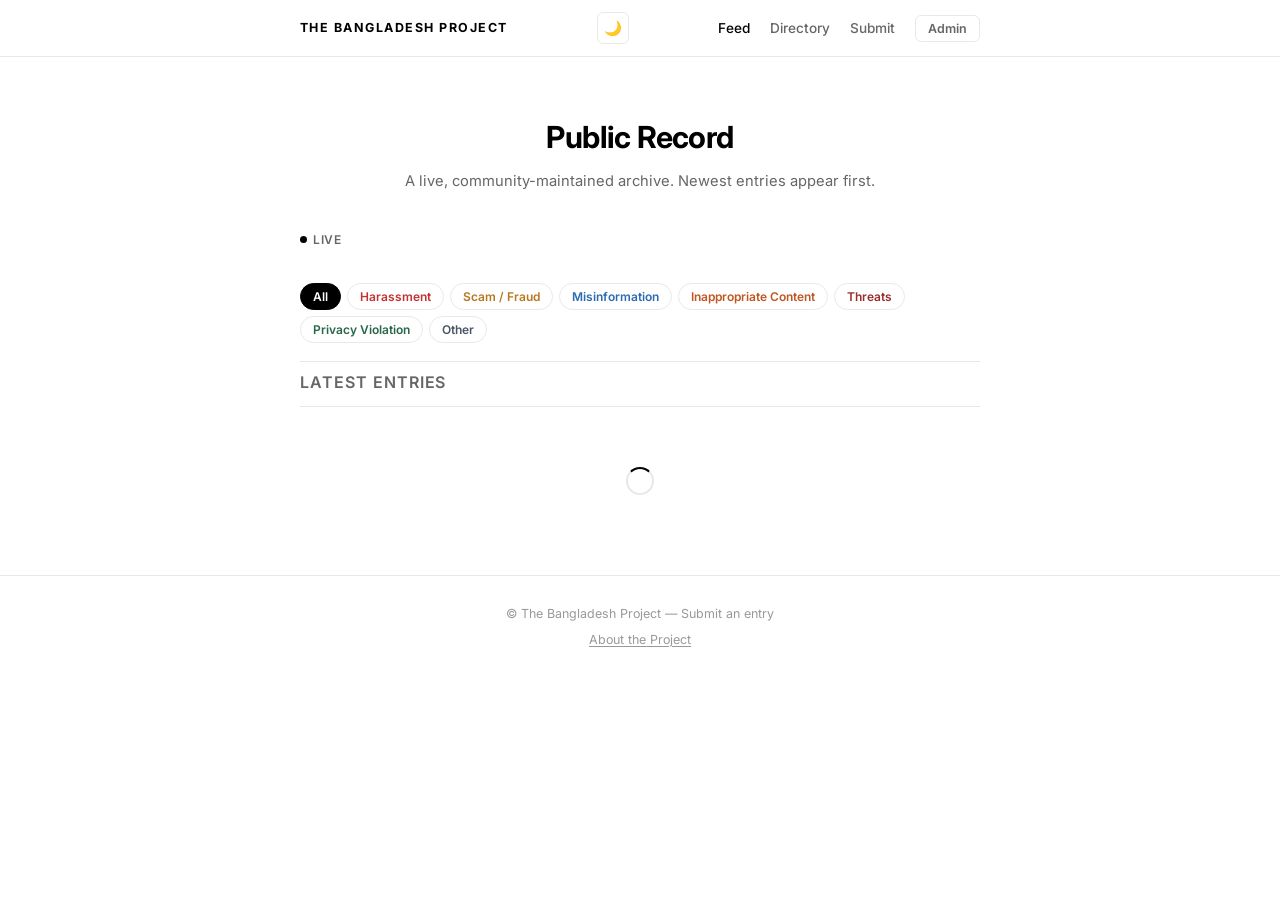
==== commit e3ef86e5: "slight changes" ====
--- a/index.html
+++ b/index.html
@@ -39,6 +39,9 @@
 
   <!-- ── Live Feed ─────────────────────────────────────────── -->
   <section id="feed">
+    <!-- Pull to refresh indicator -->
+    <div id="pull-indicator"><span class="pull-arrow">↓ Pull to refresh</span><div class="pull-spinner"></div></div>
+
     <div class="live-badge">
       <span class="live-dot"></span> Live &nbsp;
       <span id="live-count" style="font-size:.72rem;color:var(--subtle);font-weight:400"></span>
@@ -208,24 +211,28 @@
   }
 });
 
-// ── Tag filter bar ──────────────────────────────────────────
-const filterBar = document.getElementById("tag-filter-bar");
-TAGS.forEach(t => {
-  const btn = document.createElement("button");
-  btn.className    = "tag-filter-btn";
-  btn.dataset.tag  = t.id;
-  btn.textContent  = `${t.emoji} ${t.label}`;
-  filterBar.appendChild(btn);
-});
-filterBar.addEventListener("click", e => {
-  const btn = e.target.closest(".tag-filter-btn");
-  if (!btn) return;
-  document.querySelectorAll(".tag-filter-btn").forEach(b => b.classList.remove("active"));
-  btn.classList.add("active");
-  switchFeed(btn.dataset.tag);
-});
-
-// ── Feed subscription ───────────────────────────────────────
+// ── Init: load tags then build filter bar and feed ──────────
+(async function() {
+  await loadTags();
+  const filterBar = document.getElementById("tag-filter-bar");
+  TAGS.forEach(t => {
+    const btn = document.createElement("button");
+    btn.className    = "tag-filter-btn";
+    btn.dataset.tag  = t.id;
+    btn.textContent  = t.label;
+    btn.style.color  = t.color;
+    filterBar.appendChild(btn);
+  });
+  filterBar.addEventListener("click", e => {
+    const btn = e.target.closest(".tag-filter-btn");
+    if (!btn) return;
+    document.querySelectorAll(".tag-filter-btn").forEach(b => { b.classList.remove("active"); b.style.color = b.dataset.tag === "all" ? "" : getTagInfo(b.dataset.tag).color; });
+    btn.classList.add("active");
+    btn.style.color = "";
+    switchFeed(btn.dataset.tag);
+  });
+  switchFeed("all");
+})();
 let currentPostId  = null;
 let postsCache     = {};
 let feedUnsub      = null;
@@ -274,9 +281,13 @@
 function openModal(id, data) {
   currentPostId = id;
 
-  // Name + time
+  // Name + time + views
   document.getElementById("modal-name").textContent = data.name;
-  document.getElementById("modal-time").textContent = formatTime(data.timestamp);
+  const viewsStr = (data.views && data.views > 0) ? ` · ${Number(data.views).toLocaleString()} view${data.views === 1 ? "" : "s"}` : "";
+  document.getElementById("modal-time").textContent = formatTime(data.timestamp) + viewsStr;
+
+  // Increment view count
+  incrementViews(id);
 
   // Profile link
   const profileLinkEl   = document.getElementById("modal-profilelink");
@@ -295,7 +306,7 @@
   const tagWrap = document.getElementById("modal-tag-wrap");
   if (data.tag) {
     const t = getTagInfo(data.tag);
-    tagWrap.innerHTML = `<span class="tag-badge tag-${esc(t.id)}">${t.emoji} ${esc(t.label)}</span>`;
+    tagWrap.innerHTML = `<span class="tag-badge" style="color:${esc(t.color)};border-color:${esc(t.color)}">${esc(t.label)}</span>`;
   } else {
     tagWrap.innerHTML = `<span style="font-size:.8rem;color:var(--subtle)">Uncategorised</span>`;
   }
@@ -484,6 +495,45 @@
     }, 1500);
   }
 });
+
+// -- Pull to refresh -------------------------------------------
+(function() {
+  const indicator = document.getElementById("pull-indicator");
+  if (!indicator) return;
+  let startY = 0, pulling = false, triggered = false;
+  document.addEventListener("touchstart", e => {
+    if (window.scrollY === 0) { startY = e.touches[0].clientY; pulling = true; triggered = false; }
+  }, { passive: true });
+  document.addEventListener("touchmove", e => {
+    if (!pulling) return;
+    const dist = e.touches[0].clientY - startY;
+    if (dist <= 0 || window.scrollY > 0) { pulling = false; return; }
+    indicator.style.height  = Math.min(dist, 72) + "px";
+    indicator.style.opacity = Math.min(1, dist / 60);
+    const arrow = indicator.querySelector(".pull-arrow");
+    if (arrow) arrow.textContent = dist > 60 ? "? Release to refresh" : "? Pull to refresh";
+    triggered = dist > 60;
+  }, { passive: true });
+  document.addEventListener("touchend", () => {
+    if (!pulling) return;
+    pulling = false;
+    if (triggered) {
+      indicator.classList.add("refreshing");
+      indicator.style.height  = "48px";
+      indicator.style.opacity = "1";
+      const activeBtn = document.querySelector(".tag-filter-btn.active");
+      switchFeed(activeBtn ? activeBtn.dataset.tag : "all");
+      setTimeout(() => {
+        indicator.classList.remove("refreshing");
+        indicator.style.height  = "0";
+        indicator.style.opacity = "0";
+      }, 900);
+    } else {
+      indicator.style.height  = "0";
+      indicator.style.opacity = "0";
+    }
+  }, { passive: true });
+})();
 </script>
 </body>
 </html>
--- a/style.css
+++ b/style.css
@@ -1252,3 +1252,76 @@
   .directory-layout { padding: 0 10px; }
   .comment-auth-prompt { flex-direction: column; align-items: flex-start; gap: 8px; }
 }
+
+/* -- View count on cards ------------------------------------ */
+.card-views {
+  font-size: .68rem;
+  color: var(--subtle);
+  font-weight: 400;
+  margin-left: 4px;
+}
+.card-views::before { content: '� '; }
+
+/* -- Pull-to-refresh indicator ----------------------------- */
+#pull-indicator {
+  text-align: center;
+  font-size: .78rem;
+  color: var(--muted);
+  font-weight: 500;
+  height: 0;
+  overflow: hidden;
+  opacity: 0;
+  transition: height .2s ease, opacity .15s ease;
+  display: flex;
+  align-items: center;
+  justify-content: center;
+  gap: 6px;
+}
+#pull-indicator .pull-spinner {
+  width: 14px; height: 14px;
+  border: 2px solid var(--border);
+  border-top-color: var(--text);
+  border-radius: 50%;
+  animation: spin .6s linear infinite;
+  display: none;
+}
+#pull-indicator.refreshing .pull-spinner { display: inline-block; }
+#pull-indicator.refreshing .pull-arrow   { display: none; }
+
+/* -- Tag color picker (admin) ------------------------------ */
+.tag-color-palette {
+  display: flex;
+  flex-wrap: wrap;
+  gap: 8px;
+  margin-top: 6px;
+}
+.tag-color-swatch {
+  width: 28px;
+  height: 28px;
+  border-radius: 50%;
+  cursor: pointer;
+  border: 3px solid transparent;
+  transition: transform .12s ease, border-color .12s ease;
+}
+.tag-color-swatch:hover    { transform: scale(1.15); }
+.tag-color-swatch.selected { border-color: var(--text); transform: scale(1.1); }
+
+/* -- Admin tag list rows ----------------------------------- */
+.admin-tag-row {
+  display: flex;
+  align-items: center;
+  gap: 10px;
+  padding: 10px 14px;
+  border: 1px solid var(--border);
+  border-radius: 8px;
+  margin-bottom: 8px;
+  background: var(--bg);
+}
+.admin-tag-swatch {
+  width: 14px;
+  height: 14px;
+  border-radius: 50%;
+  flex-shrink: 0;
+}
+.admin-tag-label { flex: 1; font-size: .88rem; font-weight: 600; }
+.admin-tag-id    { font-size: .72rem; color: var(--subtle); font-family: monospace; }
